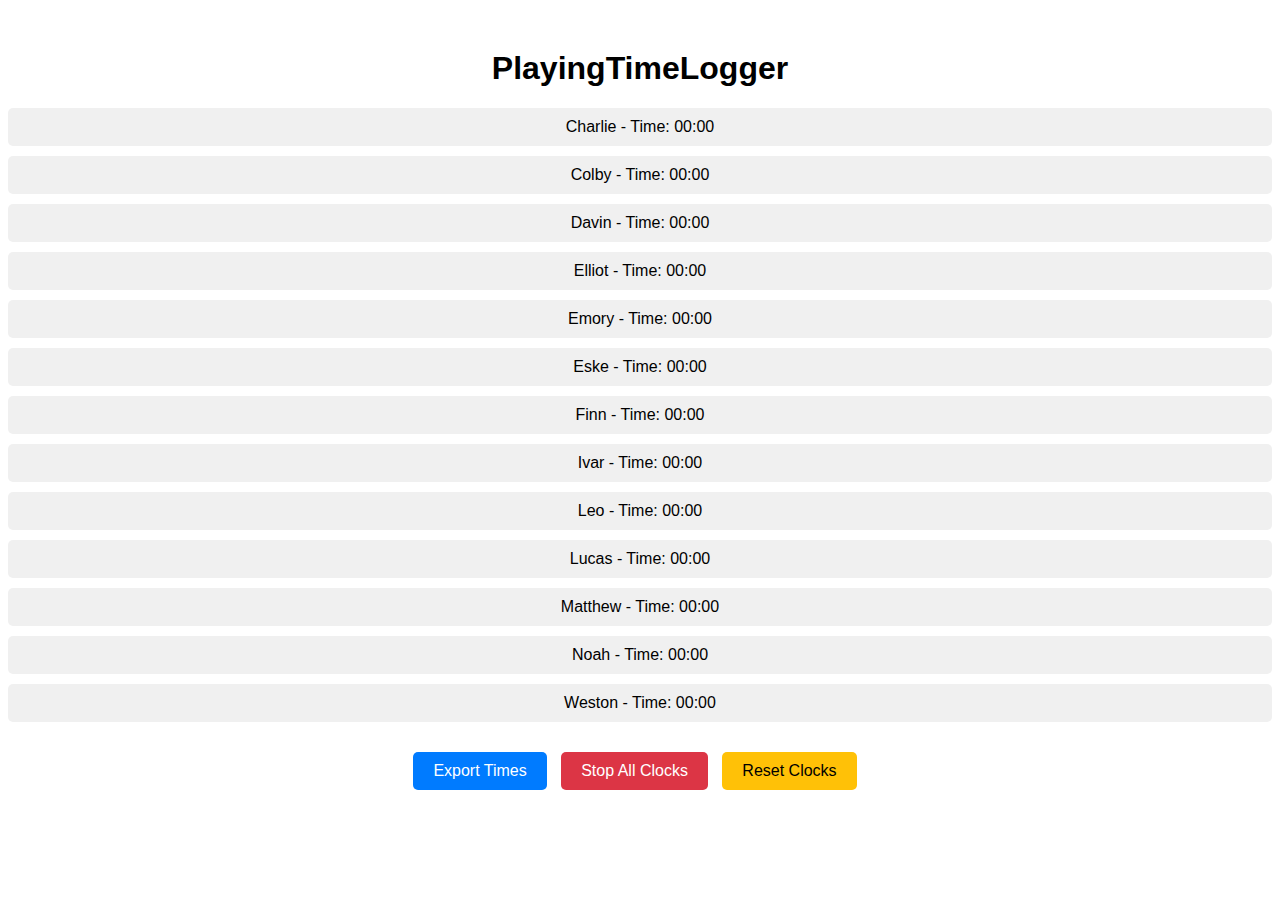
==== playingtimelogger/index.html @ e1882cc4 "Update playingtimelogger with better export" ====
<!DOCTYPE html>
<html lang="en">
<head>
    <meta charset="UTF-8">
    <meta name="viewport" content="width=device-width, initial-scale=1.0">
    <title>PlayingTimeLogger</title>
    <style>
        body {
            font-family: Arial, sans-serif;
            text-align: center;
            margin-top: 50px;
        }
        .player {
            margin: 10px 0;
            padding: 10px;
            background-color: #f0f0f0;
            border-radius: 5px;
            cursor: pointer;
        }
        .player.active {
            background-color: #a0d0a0;
        }
        #export-button, #stop-all-button, #reset-button {
            margin-top: 20px;
            padding: 10px 20px;
            color: white;
            border: none;
            border-radius: 5px;
            cursor: pointer;
            font-size: 16px;
            margin-right: 10px;
        }
        #export-button {
            background-color: #007BFF;
        }
        #stop-all-button {
            background-color: #DC3545;
        }
        #reset-button {
            background-color: #FFC107;
            color: black; /* Use black text color for better contrast on orange */
        }
    </style>
</head>
<body>

    <h1>PlayingTimeLogger</h1>

    <div id="players">
        <!-- Players will be added here dynamically -->
    </div>

    <button id="export-button" onclick="exportTimes()">Export Times</button>
    <button id="stop-all-button" onclick="stopAllClocks()">Stop All Clocks</button>
    <button id="reset-button" onclick="resetClocks()">Reset Clocks</button>

    <script>
        const players = [
            { name: 'Charlie', time: 0, start: null, interval: null },
            { name: 'Colby', time: 0, start: null, interval: null },
            { name: 'Davin', time: 0, start: null, interval: null },
            { name: 'Elliot', time: 0, start: null, interval: null },
            { name: 'Emory', time: 0, start: null, interval: null },
            { name: 'Eske', time: 0, start: null, interval: null },
            { name: 'Finn', time: 0, start: null, interval: null },
            { name: 'Ivar', time: 0, start: null, interval: null },
            { name: 'Leo', time: 0, start: null, interval: null },
            { name: 'Lucas', time: 0, start: null, interval: null },
            { name: 'Matthew', time: 0, start: null, interval: null },
            { name: 'Noah', time: 0, start: null, interval: null },
            { name: 'Weston', time: 0, start: null, interval: null }
        ];

        const container = document.getElementById('players');

        players.forEach((player, index) => {
            const playerDiv = document.createElement('div');
            playerDiv.className = 'player';
            playerDiv.id = `player-${index}`;
            playerDiv.innerText = `${player.name} - Time: 00:00`;
            playerDiv.addEventListener('click', () => toggleTimer(index));
            container.appendChild(playerDiv);
        });

        function toggleTimer(index) {
            const player = players[index];
            const playerDiv = document.getElementById(`player-${index}`);

            if (player.start === null) {
                // Start the timer
                player.start = Date.now();
                playerDiv.classList.add('active');
                player.interval = setInterval(() => updateDisplay(index), 100);
            } else {
                // Stop the timer
                clearInterval(player.interval);
                player.time += (Date.now() - player.start) / 1000;
                player.start = null;
                playerDiv.classList.remove('active');
                playerDiv.innerText = `${player.name} - Time: ${formatTime(player.time)}`;
            }
        }

        function updateDisplay(index) {
            const player = players[index];
            const playerDiv = document.getElementById(`player-${index}`);
            let elapsedTime = player.time;

            if (player.start !== null) {
                elapsedTime += (Date.now() - player.start) / 1000;
            }

            playerDiv.innerText = `${player.name} - Time: ${formatTime(elapsedTime)}`;
        }

        function formatTime(seconds) {
            const minutes = Math.floor(seconds / 60);
            const remainingSeconds = Math.floor(seconds % 60);
            return `${String(minutes).padStart(2, '0')}:${String(remainingSeconds).padStart(2, '0')}`;
        }

        function timeInDecimalMinutes(seconds) {
            return (seconds / 60).toFixed(2);
        }

        function exportTimes() {
            let csvContent = "data:text/csv;charset=utf-8,";
            csvContent += "Player,Time (MM:SS),Time (Minutes)\n";

            players.forEach(player => {
                const timeFormatted = formatTime(player.time);
                const timeDecimal = timeInDecimalMinutes(player.time);
                csvContent += `${player.name},${timeFormatted},${timeDecimal}\n`;
            });

            const now = new Date();
            const year = now.getFullYear();
            const month = String(now.getMonth() + 1).padStart(2, '0');
            const day = String(now.getDate()).padStart(2, '0');

            const filename = `player_times_${year}-${month}-${day}.csv`;

            const encodedUri = encodeURI(csvContent);
            const link = document.createElement("a");
            link.setAttribute("href", encodedUri);
            link.setAttribute("download", filename);
            document.body.appendChild(link); // Required for Firefox

            link.click();
            document.body.removeChild(link); // Clean up
        }

        function resetClocks() {
            players.forEach((player, index) => {
                clearInterval(player.interval);
                player.time = 0;
                player.start = null;
                const playerDiv = document.getElementById(`player-${index}`);
                playerDiv.innerText = `${player.name} - Time: 00:00`;
                playerDiv.classList.remove('active');
            });
        }

        function stopAllClocks() {
            players.forEach((player, index) => {
                if (player.start !== null) {
                    clearInterval(player.interval);
                    player.time += (Date.now() - player.start) / 1000;
                    player.start = null;
                    const playerDiv = document.getElementById(`player-${index}`);
                    playerDiv.classList.remove('active');
                    playerDiv.innerText = `${player.name} - Time: ${formatTime(player.time)}`;
                }
            });
        }
    </script>

</body>
</html>
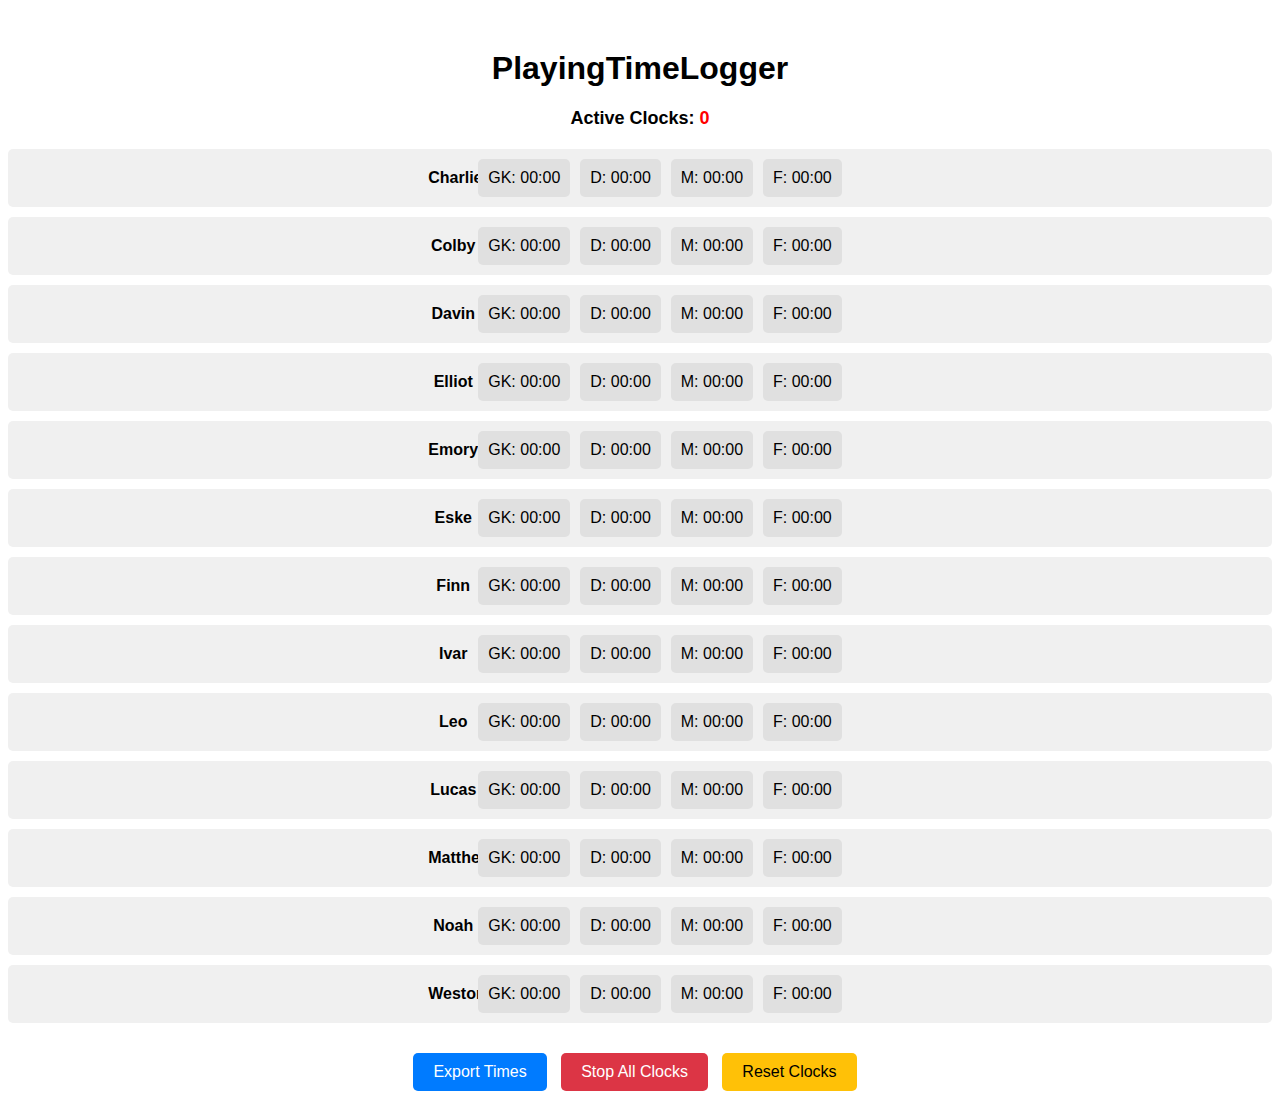
==== commit e6fff88f: "Added clocks for each position" ====
--- a/playingtimelogger/index.html
+++ b/playingtimelogger/index.html
@@ -15,9 +15,24 @@
             padding: 10px;
             background-color: #f0f0f0;
             border-radius: 5px;
+        }
+        .player.active {
+            background-color: #a0d0a0;
+        }
+        .player-label {
+            display: inline-block;
+            width: 50px;
+            font-weight: bold;
+        }
+        .clock {
+            display: inline-block;
+            padding: 10px;
+            background-color: #e0e0e0;
+            border-radius: 5px;
             cursor: pointer;
-        }
-        .player.active {
+            margin-right: 10px;
+        }
+        .clock.active {
             background-color: #a0d0a0;
         }
         #export-button, #stop-all-button, #reset-button {
@@ -38,7 +53,15 @@
         }
         #reset-button {
             background-color: #FFC107;
-            color: black; /* Use black text color for better contrast on orange */
+            color: black;
+        }
+        #active-clocks-counter {
+            margin-bottom: 20px;
+            font-size: 18px;
+            font-weight: bold;
+        }
+        #active-clocks-count {
+            color: red;
         }
     </style>
 </head>
@@ -46,6 +69,8 @@
 
     <h1>PlayingTimeLogger</h1>
 
+    <div id="active-clocks-counter">Active Clocks: <span id="active-clocks-count">0</span></div>
+
     <div id="players">
         <!-- Players will be added here dynamically -->
     </div>
@@ -55,62 +80,82 @@
     <button id="reset-button" onclick="resetClocks()">Reset Clocks</button>
 
     <script>
+        const positions = ['GK', 'D', 'M', 'F'];
         const players = [
-            { name: 'Charlie', time: 0, start: null, interval: null },
-            { name: 'Colby', time: 0, start: null, interval: null },
-            { name: 'Davin', time: 0, start: null, interval: null },
-            { name: 'Elliot', time: 0, start: null, interval: null },
-            { name: 'Emory', time: 0, start: null, interval: null },
-            { name: 'Eske', time: 0, start: null, interval: null },
-            { name: 'Finn', time: 0, start: null, interval: null },
-            { name: 'Ivar', time: 0, start: null, interval: null },
-            { name: 'Leo', time: 0, start: null, interval: null },
-            { name: 'Lucas', time: 0, start: null, interval: null },
-            { name: 'Matthew', time: 0, start: null, interval: null },
-            { name: 'Noah', time: 0, start: null, interval: null },
-            { name: 'Weston', time: 0, start: null, interval: null }
+            { name: 'Charlie', clocks: { GK: 0, D: 0, M: 0, F: 0 }, intervals: {} },
+            { name: 'Colby', clocks: { GK: 0, D: 0, M: 0, F: 0 }, intervals: {} },
+            { name: 'Davin', clocks: { GK: 0, D: 0, M: 0, F: 0 }, intervals: {} },
+            { name: 'Elliot', clocks: { GK: 0, D: 0, M: 0, F: 0 }, intervals: {} },
+            { name: 'Emory', clocks: { GK: 0, D: 0, M: 0, F: 0 }, intervals: {} },
+            { name: 'Eske', clocks: { GK: 0, D: 0, M: 0, F: 0 }, intervals: {} },
+            { name: 'Finn', clocks: { GK: 0, D: 0, M: 0, F: 0 }, intervals: {} },
+            { name: 'Ivar', clocks: { GK: 0, D: 0, M: 0, F: 0 }, intervals: {} },
+            { name: 'Leo', clocks: { GK: 0, D: 0, M: 0, F: 0 }, intervals: {} },
+            { name: 'Lucas', clocks: { GK: 0, D: 0, M: 0, F: 0 }, intervals: {} },
+            { name: 'Matthew', clocks: { GK: 0, D: 0, M: 0, F: 0 }, intervals: {} },
+            { name: 'Noah', clocks: { GK: 0, D: 0, M: 0, F: 0 }, intervals: {} },
+            { name: 'Weston', clocks: { GK: 0, D: 0, M: 0, F: 0 }, intervals: {} }
         ];
 
+        let activeClocks = 0;
+        const activeClocksCounter = document.getElementById('active-clocks-counter');
+        const activeClocksCount = document.getElementById('active-clocks-count');
         const container = document.getElementById('players');
 
         players.forEach((player, index) => {
-            const playerDiv = document.createElement('div');
-            playerDiv.className = 'player';
-            playerDiv.id = `player-${index}`;
-            playerDiv.innerText = `${player.name} - Time: 00:00`;
-            playerDiv.addEventListener('click', () => toggleTimer(index));
-            container.appendChild(playerDiv);
+            const playerRow = document.createElement('div');
+            playerRow.className = 'player';
+            playerRow.id = `player-${index}`;
+
+            const playerLabel = document.createElement('span');
+            playerLabel.className = 'player-label';
+            playerLabel.innerText = player.name;
+            playerRow.appendChild(playerLabel);
+
+            positions.forEach(position => {
+                const clockDiv = document.createElement('div');
+                clockDiv.className = 'clock';
+                clockDiv.id = `clock-${index}-${position}`;
+                clockDiv.innerText = `${position}: 00:00`;
+                clockDiv.addEventListener('click', () => toggleTimer(index, position));
+                playerRow.appendChild(clockDiv);
+            });
+
+            container.appendChild(playerRow);
         });
 
-        function toggleTimer(index) {
-            const player = players[index];
-            const playerDiv = document.getElementById(`player-${index}`);
-
-            if (player.start === null) {
+        function toggleTimer(playerIndex, position) {
+            const player = players[playerIndex];
+            const clockDiv = document.getElementById(`clock-${playerIndex}-${position}`);
+
+            if (!player.intervals[position]) {
                 // Start the timer
-                player.start = Date.now();
-                playerDiv.classList.add('active');
-                player.interval = setInterval(() => updateDisplay(index), 100);
+                player.intervals[position] = setInterval(() => updateDisplay(playerIndex, position), 100);
+                player.clocks[position] = Date.now();
+                clockDiv.classList.add('active');
+                activeClocks++;
             } else {
                 // Stop the timer
-                clearInterval(player.interval);
-                player.time += (Date.now() - player.start) / 1000;
-                player.start = null;
-                playerDiv.classList.remove('active');
-                playerDiv.innerText = `${player.name} - Time: ${formatTime(player.time)}`;
+                clearInterval(player.intervals[position]);
+                player.intervals[position] = null;
+                player.clocks[position] = (Date.now() - player.clocks[position]) / 1000;
+                clockDiv.classList.remove('active');
+                clockDiv.innerText = `${position}: ${formatTime(player.clocks[position])}`;
+                activeClocks--;
             }
-        }
-
-        function updateDisplay(index) {
-            const player = players[index];
-            const playerDiv = document.getElementById(`player-${index}`);
-            let elapsedTime = player.time;
-
-            if (player.start !== null) {
-                elapsedTime += (Date.now() - player.start) / 1000;
+            updateActiveClocksCounter();
+        }
+
+        function updateDisplay(playerIndex, position) {
+            const player = players[playerIndex];
+            const clockDiv = document.getElementById(`clock-${playerIndex}-${position}`);
+            let elapsedTime = player.clocks[position];
+
+            if (player.intervals[position]) {
+                elapsedTime = (Date.now() - elapsedTime) / 1000;
             }
 
-            playerDiv.innerText = `${player.name} - Time: ${formatTime(elapsedTime)}`;
+            clockDiv.innerText = `${position}: ${formatTime(elapsedTime)}`;
         }
 
         function formatTime(seconds) {
@@ -125,12 +170,14 @@
 
         function exportTimes() {
             let csvContent = "data:text/csv;charset=utf-8,";
-            csvContent += "Player,Time (MM:SS),Time (Minutes)\n";
+            csvContent += "Player,Position,Time (MM:SS),Time (Minutes)\n";
 
             players.forEach(player => {
-                const timeFormatted = formatTime(player.time);
-                const timeDecimal = timeInDecimalMinutes(player.time);
-                csvContent += `${player.name},${timeFormatted},${timeDecimal}\n`;
+                positions.forEach(position => {
+                    const timeFormatted = formatTime(player.clocks[position]);
+                    const timeDecimal = timeInDecimalMinutes(player.clocks[position]);
+                    csvContent += `${player.name},${position},${timeFormatted},${timeDecimal}\n`;
+                });
             });
 
             const now = new Date();
@@ -152,26 +199,43 @@
 
         function resetClocks() {
             players.forEach((player, index) => {
-                clearInterval(player.interval);
-                player.time = 0;
-                player.start = null;
-                const playerDiv = document.getElementById(`player-${index}`);
-                playerDiv.innerText = `${player.name} - Time: 00:00`;
-                playerDiv.classList.remove('active');
-            });
+                positions.forEach(position => {
+                    clearInterval(player.intervals[position]);
+                    player.clocks[position] = 0;
+                    player.intervals[position] = null;
+                    const clockDiv = document.getElementById(`clock-${index}-${position}`);
+                    clockDiv.innerText = `${position}: 00:00`;
+                    clockDiv.classList.remove('active');
+                });
+            });
+            activeClocks = 0;
+            updateActiveClocksCounter();
         }
 
         function stopAllClocks() {
             players.forEach((player, index) => {
-                if (player.start !== null) {
-                    clearInterval(player.interval);
-                    player.time += (Date.now() - player.start) / 1000;
-                    player.start = null;
-                    const playerDiv = document.getElementById(`player-${index}`);
-                    playerDiv.classList.remove('active');
-                    playerDiv.innerText = `${player.name} - Time: ${formatTime(player.time)}`;
-                }
-            });
+                positions.forEach(position => {
+                    if (player.intervals[position]) {
+                        clearInterval(player.intervals[position]);
+                        player.clocks[position] = (Date.now() - player.clocks[position]) / 1000;
+                        player.intervals[position] = null;
+                        const clockDiv = document.getElementById(`clock-${index}-${position}`);
+                        clockDiv.classList.remove('active');
+                        clockDiv.innerText = `${position}: ${formatTime(player.clocks[position])}`;
+                        activeClocks--;
+                    }
+                });
+            });
+            updateActiveClocksCounter();
+        }
+
+        function updateActiveClocksCounter() {
+            activeClocksCount.innerText = activeClocks;
+            if (activeClocks === 9) {
+                activeClocksCount.style.color = 'green';
+            } else {
+                activeClocksCount.style.color = 'red';
+            }
         }
     </script>
 
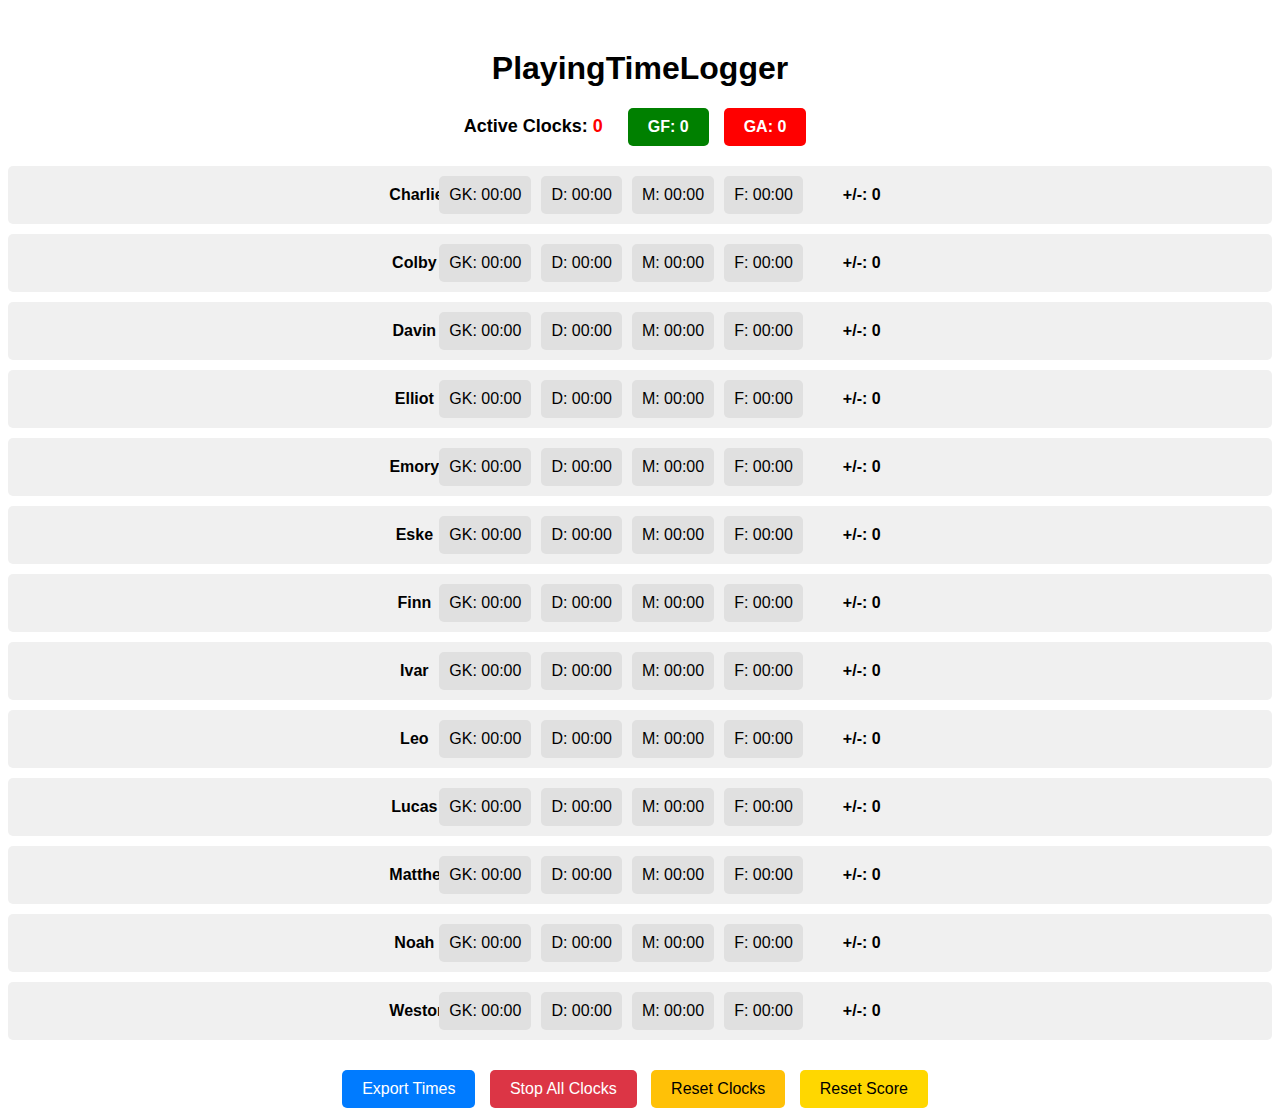
==== commit 0aee228e: "Added more clock functions" ====
--- a/playingtimelogger/index.html
+++ b/playingtimelogger/index.html
@@ -35,7 +35,15 @@
         .clock.active {
             background-color: #a0d0a0;
         }
-        #export-button, #stop-all-button, #reset-button {
+        .plus-minus {
+            display: inline-block;
+            padding: 10px;
+            font-size: 16px;
+            font-weight: bold;
+            color: black;
+            margin-left: 20px;
+        }
+        #export-button, #stop-all-button, #reset-button, #reset-score-button {
             margin-top: 20px;
             padding: 10px 20px;
             color: white;
@@ -55,6 +63,10 @@
             background-color: #FFC107;
             color: black;
         }
+        #reset-score-button {
+            background-color: #FFD700;
+            color: black;
+        }
         #active-clocks-counter {
             margin-bottom: 20px;
             font-size: 18px;
@@ -63,13 +75,39 @@
         #active-clocks-count {
             color: red;
         }
+        .scoreboard {
+            display: inline-block;
+            margin-left: 20px;
+        }
+        .score-button {
+            padding: 10px 20px;
+            font-size: 16px;
+            font-weight: bold;
+            color: white;
+            border: none;
+            border-radius: 5px;
+            cursor: pointer;
+            margin-right: 10px;
+        }
+        #gf-button {
+            background-color: green;
+        }
+        #ga-button {
+            background-color: red;
+        }
     </style>
 </head>
 <body>
 
     <h1>PlayingTimeLogger</h1>
 
-    <div id="active-clocks-counter">Active Clocks: <span id="active-clocks-count">0</span></div>
+    <div id="active-clocks-counter">
+        Active Clocks: <span id="active-clocks-count">0</span>
+        <div class="scoreboard">
+            <button id="gf-button" class="score-button" onclick="incrementGF()">GF: <span id="gf-count">0</span></button>
+            <button id="ga-button" class="score-button" onclick="incrementGA()">GA: <span id="ga-count">0</span></button>
+        </div>
+    </div>
 
     <div id="players">
         <!-- Players will be added here dynamically -->
@@ -79,27 +117,37 @@
     <button id="stop-all-button" onclick="stopAllClocks()">Stop All Clocks</button>
     <button id="reset-button" onclick="resetClocks()">Reset Clocks</button>
 
+    <!-- Reset Score Button -->
+    <button id="reset-score-button" onclick="resetScore()">Reset Score</button>
+
     <script>
         const positions = ['GK', 'D', 'M', 'F'];
         const players = [
-            { name: 'Charlie', clocks: { GK: 0, D: 0, M: 0, F: 0 }, intervals: {} },
-            { name: 'Colby', clocks: { GK: 0, D: 0, M: 0, F: 0 }, intervals: {} },
-            { name: 'Davin', clocks: { GK: 0, D: 0, M: 0, F: 0 }, intervals: {} },
-            { name: 'Elliot', clocks: { GK: 0, D: 0, M: 0, F: 0 }, intervals: {} },
-            { name: 'Emory', clocks: { GK: 0, D: 0, M: 0, F: 0 }, intervals: {} },
-            { name: 'Eske', clocks: { GK: 0, D: 0, M: 0, F: 0 }, intervals: {} },
-            { name: 'Finn', clocks: { GK: 0, D: 0, M: 0, F: 0 }, intervals: {} },
-            { name: 'Ivar', clocks: { GK: 0, D: 0, M: 0, F: 0 }, intervals: {} },
-            { name: 'Leo', clocks: { GK: 0, D: 0, M: 0, F: 0 }, intervals: {} },
-            { name: 'Lucas', clocks: { GK: 0, D: 0, M: 0, F: 0 }, intervals: {} },
-            { name: 'Matthew', clocks: { GK: 0, D: 0, M: 0, F: 0 }, intervals: {} },
-            { name: 'Noah', clocks: { GK: 0, D: 0, M: 0, F: 0 }, intervals: {} },
-            { name: 'Weston', clocks: { GK: 0, D: 0, M: 0, F: 0 }, intervals: {} }
+            { name: 'Charlie', clocks: { GK: 0, D: 0, M: 0, F: 0 }, intervals: {}, plusMinus: 0 },
+            { name: 'Colby', clocks: { GK: 0, D: 0, M: 0, F: 0 }, intervals: {}, plusMinus: 0 },
+            { name: 'Davin', clocks: { GK: 0, D: 0, M: 0, F: 0 }, intervals: {}, plusMinus: 0 },
+            { name: 'Elliot', clocks: { GK: 0, D: 0, M: 0, F: 0 }, intervals: {}, plusMinus: 0 },
+            { name: 'Emory', clocks: { GK: 0, D: 0, M: 0, F: 0 }, intervals: {}, plusMinus: 0 },
+            { name: 'Eske', clocks: { GK: 0, D: 0, M: 0, F: 0 }, intervals: {}, plusMinus: 0 },
+            { name: 'Finn', clocks: { GK: 0, D: 0, M: 0, F: 0 }, intervals: {}, plusMinus: 0 },
+            { name: 'Ivar', clocks: { GK: 0, D: 0, M: 0, F: 0 }, intervals: {}, plusMinus: 0 },
+            { name: 'Leo', clocks: { GK: 0, D: 0, M: 0, F: 0 }, intervals: {}, plusMinus: 0 },
+            { name: 'Lucas', clocks: { GK: 0, D: 0, M: 0, F: 0 }, intervals: {}, plusMinus: 0 },
+            { name: 'Matthew', clocks: { GK: 0, D: 0, M: 0, F: 0 }, intervals: {}, plusMinus: 0 },
+            { name: 'Noah', clocks: { GK: 0, D: 0, M: 0, F: 0 }, intervals: {}, plusMinus: 0 },
+            { name: 'Weston', clocks: { GK: 0, D: 0, M: 0, F: 0 }, intervals: {}, plusMinus: 0 }
         ];
 
         let activeClocks = 0;
+        let gfCount = 0;
+        let gaCount = 0;
+
         const activeClocksCounter = document.getElementById('active-clocks-counter');
         const activeClocksCount = document.getElementById('active-clocks-count');
+        const gfButton = document.getElementById('gf-button');
+        const gaButton = document.getElementById('ga-button');
+        const gfDisplay = document.getElementById('gf-count');
+        const gaDisplay = document.getElementById('ga-count');
         const container = document.getElementById('players');
 
         players.forEach((player, index) => {
@@ -120,6 +168,12 @@
                 clockDiv.addEventListener('click', () => toggleTimer(index, position));
                 playerRow.appendChild(clockDiv);
             });
+
+            const plusMinusDiv = document.createElement('div');
+            plusMinusDiv.className = 'plus-minus';
+            plusMinusDiv.id = `plus-minus-${index}`;
+            plusMinusDiv.innerText = `+/-: 0`;
+            playerRow.appendChild(plusMinusDiv);
 
             container.appendChild(playerRow);
         });
@@ -170,14 +224,15 @@
 
         function exportTimes() {
             let csvContent = "data:text/csv;charset=utf-8,";
-            csvContent += "Player,Position,Time (MM:SS),Time (Minutes)\n";
+            csvContent += "Player,GK Time,D Time,M Time,F Time,Plus-Minus\n";
 
             players.forEach(player => {
-                positions.forEach(position => {
-                    const timeFormatted = formatTime(player.clocks[position]);
-                    const timeDecimal = timeInDecimalMinutes(player.clocks[position]);
-                    csvContent += `${player.name},${position},${timeFormatted},${timeDecimal}\n`;
-                });
+                const gkTime = timeInDecimalMinutes(player.clocks.GK);
+                const dTime = timeInDecimalMinutes(player.clocks.D);
+                const mTime = timeInDecimalMinutes(player.clocks.M);
+                const fTime = timeInDecimalMinutes(player.clocks.F);
+                const plusMinus = player.plusMinus;
+                csvContent += `${player.name},${gkTime},${dTime},${mTime},${fTime},${plusMinus}\n`;
             });
 
             const now = new Date();
@@ -237,6 +292,42 @@
                 activeClocksCount.style.color = 'red';
             }
         }
+
+        function incrementGF() {
+            gfCount++;
+            gfDisplay.innerText = gfCount;
+            updatePlusMinusCounters(1);
+        }
+
+        function incrementGA() {
+            gaCount++;
+            gaDisplay.innerText = gaCount;
+            updatePlusMinusCounters(-1);
+        }
+
+        function updatePlusMinusCounters(value) {
+            players.forEach((player, index) => {
+                const hasActiveClock = ['D', 'M', 'F'].some(pos => player.intervals[pos]);
+                if (hasActiveClock) {
+                    player.plusMinus += value;
+                    const plusMinusDiv = document.getElementById(`plus-minus-${index}`);
+                    plusMinusDiv.innerText = `+/-: ${player.plusMinus}`;
+                }
+            });
+        }
+
+        function resetScore() {
+            gfCount = 0;
+            gaCount = 0;
+            gfDisplay.innerText = gfCount;
+            gaDisplay.innerText = gaCount;
+
+            players.forEach((player, index) => {
+                player.plusMinus = 0;
+                const plusMinusDiv = document.getElementById(`plus-minus-${index}`);
+                plusMinusDiv.innerText = `+/-: 0`;
+            });
+        }
     </script>
 
 </body>
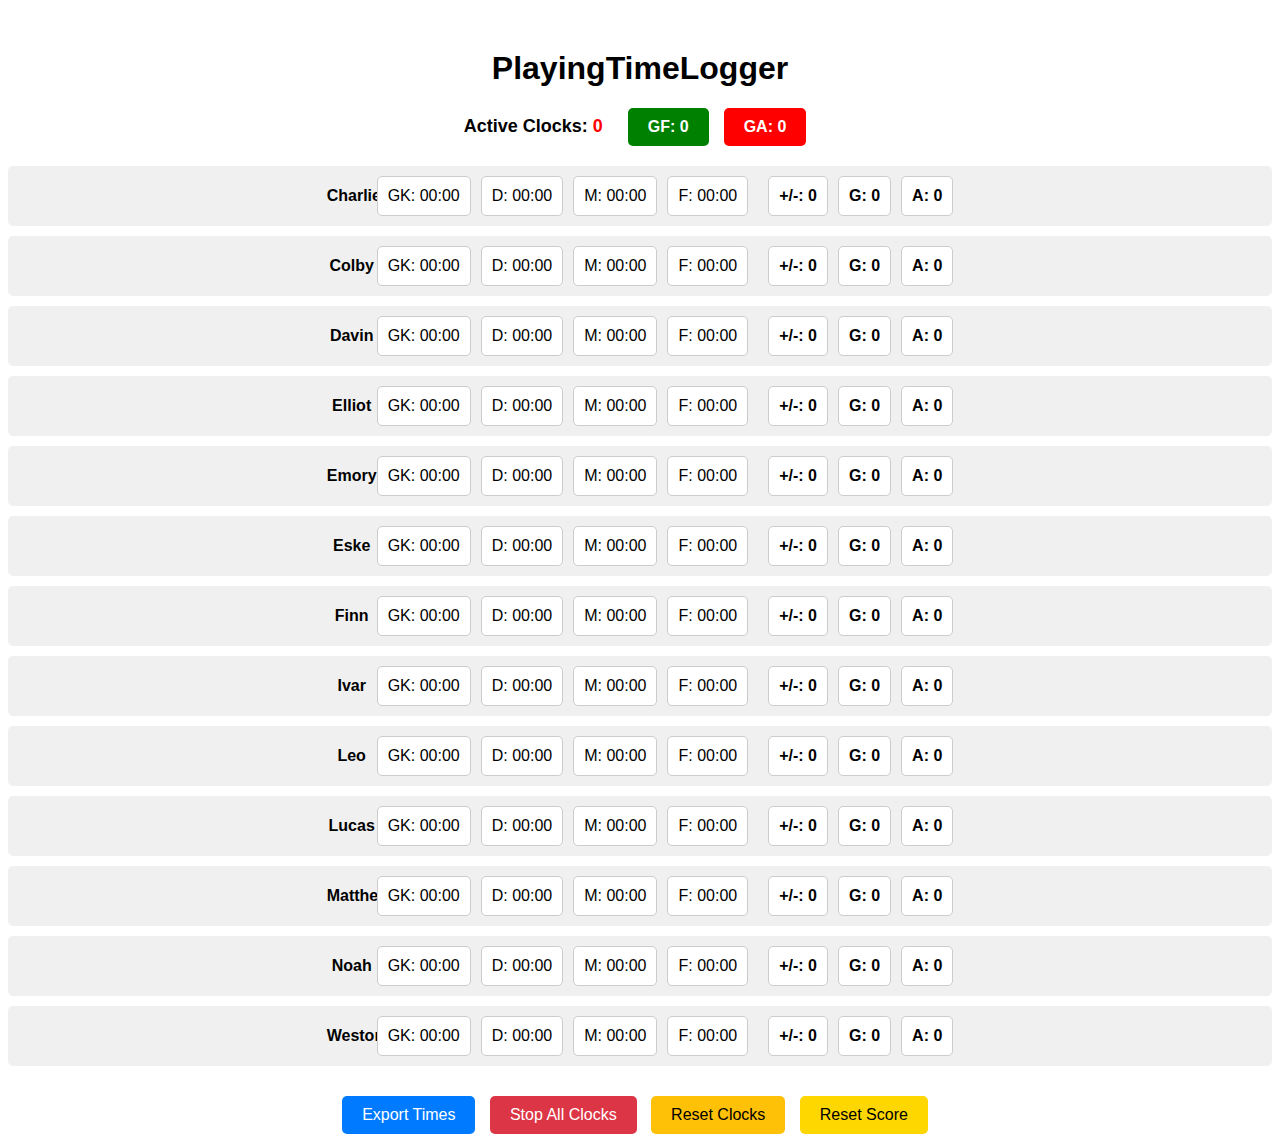
==== commit 1ba6be15: "More clock and plus-minus tweaks" ====
--- a/playingtimelogger/index.html
+++ b/playingtimelogger/index.html
@@ -27,21 +27,26 @@
         .clock {
             display: inline-block;
             padding: 10px;
-            background-color: #e0e0e0;
+            background-color: white;
             border-radius: 5px;
             cursor: pointer;
             margin-right: 10px;
+            border: 1px solid #ccc;
         }
         .clock.active {
             background-color: #a0d0a0;
         }
-        .plus-minus {
+        .goal-assist, .plus-minus {
             display: inline-block;
             padding: 10px;
             font-size: 16px;
             font-weight: bold;
             color: black;
-            margin-left: 20px;
+            margin-left: 10px;
+            background-color: white;
+            border-radius: 5px;
+            cursor: pointer;
+            border: 1px solid #ccc;
         }
         #export-button, #stop-all-button, #reset-button, #reset-score-button {
             margin-top: 20px;
@@ -123,19 +128,19 @@
     <script>
         const positions = ['GK', 'D', 'M', 'F'];
         const players = [
-            { name: 'Charlie', clocks: { GK: 0, D: 0, M: 0, F: 0 }, intervals: {}, plusMinus: 0 },
-            { name: 'Colby', clocks: { GK: 0, D: 0, M: 0, F: 0 }, intervals: {}, plusMinus: 0 },
-            { name: 'Davin', clocks: { GK: 0, D: 0, M: 0, F: 0 }, intervals: {}, plusMinus: 0 },
-            { name: 'Elliot', clocks: { GK: 0, D: 0, M: 0, F: 0 }, intervals: {}, plusMinus: 0 },
-            { name: 'Emory', clocks: { GK: 0, D: 0, M: 0, F: 0 }, intervals: {}, plusMinus: 0 },
-            { name: 'Eske', clocks: { GK: 0, D: 0, M: 0, F: 0 }, intervals: {}, plusMinus: 0 },
-            { name: 'Finn', clocks: { GK: 0, D: 0, M: 0, F: 0 }, intervals: {}, plusMinus: 0 },
-            { name: 'Ivar', clocks: { GK: 0, D: 0, M: 0, F: 0 }, intervals: {}, plusMinus: 0 },
-            { name: 'Leo', clocks: { GK: 0, D: 0, M: 0, F: 0 }, intervals: {}, plusMinus: 0 },
-            { name: 'Lucas', clocks: { GK: 0, D: 0, M: 0, F: 0 }, intervals: {}, plusMinus: 0 },
-            { name: 'Matthew', clocks: { GK: 0, D: 0, M: 0, F: 0 }, intervals: {}, plusMinus: 0 },
-            { name: 'Noah', clocks: { GK: 0, D: 0, M: 0, F: 0 }, intervals: {}, plusMinus: 0 },
-            { name: 'Weston', clocks: { GK: 0, D: 0, M: 0, F: 0 }, intervals: {}, plusMinus: 0 }
+            { name: 'Charlie', clocks: { GK: 0, D: 0, M: 0, F: 0 }, intervals: {}, plusMinus: 0, goals: 0, assists: 0 },
+            { name: 'Colby', clocks: { GK: 0, D: 0, M: 0, F: 0 }, intervals: {}, plusMinus: 0, goals: 0, assists: 0 },
+            { name: 'Davin', clocks: { GK: 0, D: 0, M: 0, F: 0 }, intervals: {}, plusMinus: 0, goals: 0, assists: 0 },
+            { name: 'Elliot', clocks: { GK: 0, D: 0, M: 0, F: 0 }, intervals: {}, plusMinus: 0, goals: 0, assists: 0 },
+            { name: 'Emory', clocks: { GK: 0, D: 0, M: 0, F: 0 }, intervals: {}, plusMinus: 0, goals: 0, assists: 0 },
+            { name: 'Eske', clocks: { GK: 0, D: 0, M: 0, F: 0 }, intervals: {}, plusMinus: 0, goals: 0, assists: 0 },
+            { name: 'Finn', clocks: { GK: 0, D: 0, M: 0, F: 0 }, intervals: {}, plusMinus: 0, goals: 0, assists: 0 },
+            { name: 'Ivar', clocks: { GK: 0, D: 0, M: 0, F: 0 }, intervals: {}, plusMinus: 0, goals: 0, assists: 0 },
+            { name: 'Leo', clocks: { GK: 0, D: 0, M: 0, F: 0 }, intervals: {}, plusMinus: 0, goals: 0, assists: 0 },
+            { name: 'Lucas', clocks: { GK: 0, D: 0, M: 0, F: 0 }, intervals: {}, plusMinus: 0, goals: 0, assists: 0 },
+            { name: 'Matthew', clocks: { GK: 0, D: 0, M: 0, F: 0 }, intervals: {}, plusMinus: 0, goals: 0, assists: 0 },
+            { name: 'Noah', clocks: { GK: 0, D: 0, M: 0, F: 0 }, intervals: {}, plusMinus: 0, goals: 0, assists: 0 },
+            { name: 'Weston', clocks: { GK: 0, D: 0, M: 0, F: 0 }, intervals: {}, plusMinus: 0, goals: 0, assists: 0 }
         ];
 
         let activeClocks = 0;
@@ -174,6 +179,20 @@
             plusMinusDiv.id = `plus-minus-${index}`;
             plusMinusDiv.innerText = `+/-: 0`;
             playerRow.appendChild(plusMinusDiv);
+
+            const goalDiv = document.createElement('div');
+            goalDiv.className = 'goal-assist';
+            goalDiv.id = `goal-${index}`;
+            goalDiv.innerText = `G: 0`;
+            goalDiv.addEventListener('click', () => incrementGoal(index));
+            playerRow.appendChild(goalDiv);
+
+            const assistDiv = document.createElement('div');
+            assistDiv.className = 'goal-assist';
+            assistDiv.id = `assist-${index}`;
+            assistDiv.innerText = `A: 0`;
+            assistDiv.addEventListener('click', () => incrementAssist(index));
+            playerRow.appendChild(assistDiv);
 
             container.appendChild(playerRow);
         });
@@ -224,7 +243,7 @@
 
         function exportTimes() {
             let csvContent = "data:text/csv;charset=utf-8,";
-            csvContent += "Player,GK Time,D Time,M Time,F Time,Plus-Minus\n";
+            csvContent += "Player,GK Time,D Time,M Time,F Time,Plus-Minus,Goals,Assists\n";
 
             players.forEach(player => {
                 const gkTime = timeInDecimalMinutes(player.clocks.GK);
@@ -232,7 +251,9 @@
                 const mTime = timeInDecimalMinutes(player.clocks.M);
                 const fTime = timeInDecimalMinutes(player.clocks.F);
                 const plusMinus = player.plusMinus;
-                csvContent += `${player.name},${gkTime},${dTime},${mTime},${fTime},${plusMinus}\n`;
+                const goals = player.goals;
+                const assists = player.assists;
+                csvContent += `${player.name},${gkTime},${dTime},${mTime},${fTime},${plusMinus},${goals},${assists}\n`;
             });
 
             const now = new Date();
@@ -316,6 +337,18 @@
             });
         }
 
+        function incrementGoal(index) {
+            players[index].goals++;
+            const goalDiv = document.getElementById(`goal-${index}`);
+            goalDiv.innerText = `G: ${players[index].goals}`;
+        }
+
+        function incrementAssist(index) {
+            players[index].assists++;
+            const assistDiv = document.getElementById(`assist-${index}`);
+            assistDiv.innerText = `A: ${players[index].assists}`;
+        }
+
         function resetScore() {
             gfCount = 0;
             gaCount = 0;
@@ -324,8 +357,14 @@
 
             players.forEach((player, index) => {
                 player.plusMinus = 0;
+                player.goals = 0;
+                player.assists = 0;
                 const plusMinusDiv = document.getElementById(`plus-minus-${index}`);
                 plusMinusDiv.innerText = `+/-: 0`;
+                const goalDiv = document.getElementById(`goal-${index}`);
+                goalDiv.innerText = `G: 0`;
+                const assistDiv = document.getElementById(`assist-${index}`);
+                assistDiv.innerText = `A: 0`;
             });
         }
     </script>
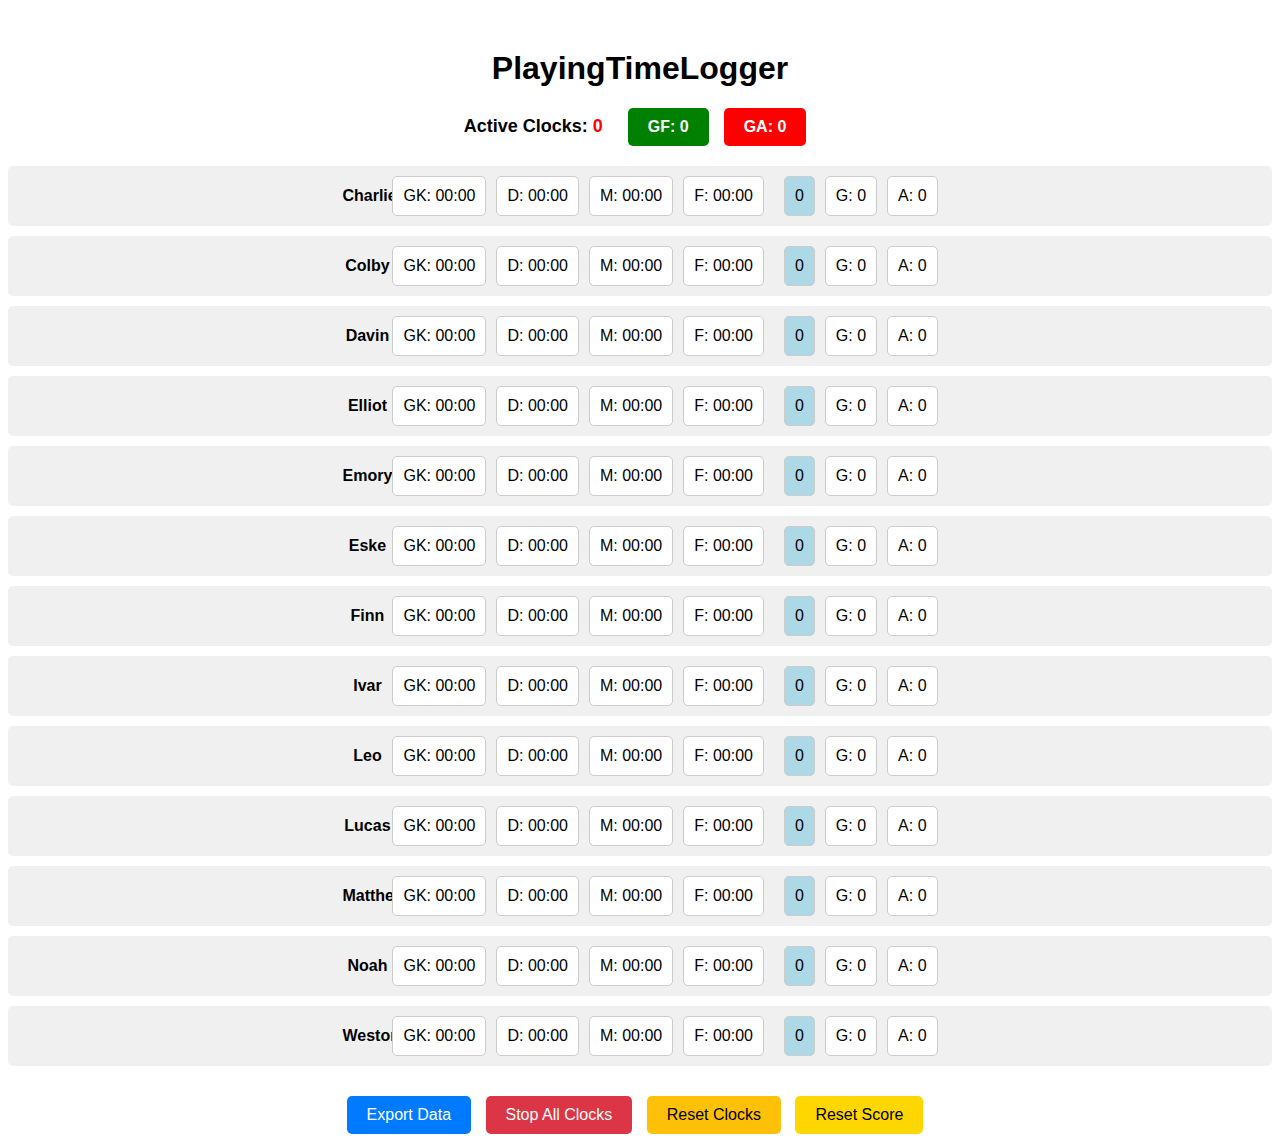
==== commit 1ef91868: "UI adjustments" ====
--- a/playingtimelogger/index.html
+++ b/playingtimelogger/index.html
@@ -32,6 +32,7 @@
             cursor: pointer;
             margin-right: 10px;
             border: 1px solid #ccc;
+            font-weight: normal; /* Set regular font weight */
         }
         .clock.active {
             background-color: #a0d0a0;
@@ -40,13 +41,15 @@
             display: inline-block;
             padding: 10px;
             font-size: 16px;
-            font-weight: bold;
-            color: black;
             margin-left: 10px;
             background-color: white;
             border-radius: 5px;
             cursor: pointer;
             border: 1px solid #ccc;
+            font-weight: normal; /* Set regular font weight */
+        }
+        .plus-minus {
+            background-color: #add8e6; /* Light blue background for plus-minus */
         }
         #export-button, #stop-all-button, #reset-button, #reset-score-button {
             margin-top: 20px;
@@ -118,7 +121,7 @@
         <!-- Players will be added here dynamically -->
     </div>
 
-    <button id="export-button" onclick="exportTimes()">Export Times</button>
+    <button id="export-button" onclick="exportTimes()">Export Data</button>
     <button id="stop-all-button" onclick="stopAllClocks()">Stop All Clocks</button>
     <button id="reset-button" onclick="resetClocks()">Reset Clocks</button>
 
@@ -177,7 +180,7 @@
             const plusMinusDiv = document.createElement('div');
             plusMinusDiv.className = 'plus-minus';
             plusMinusDiv.id = `plus-minus-${index}`;
-            plusMinusDiv.innerText = `+/-: 0`;
+            plusMinusDiv.innerText = `${player.plusMinus}`;
             playerRow.appendChild(plusMinusDiv);
 
             const goalDiv = document.createElement('div');
@@ -332,7 +335,7 @@
                 if (hasActiveClock) {
                     player.plusMinus += value;
                     const plusMinusDiv = document.getElementById(`plus-minus-${index}`);
-                    plusMinusDiv.innerText = `+/-: ${player.plusMinus}`;
+                    plusMinusDiv.innerText = `${player.plusMinus}`;
                 }
             });
         }
@@ -360,7 +363,7 @@
                 player.goals = 0;
                 player.assists = 0;
                 const plusMinusDiv = document.getElementById(`plus-minus-${index}`);
-                plusMinusDiv.innerText = `+/-: 0`;
+                plusMinusDiv.innerText = `0`;
                 const goalDiv = document.getElementById(`goal-${index}`);
                 goalDiv.innerText = `G: 0`;
                 const assistDiv = document.getElementById(`assist-${index}`);
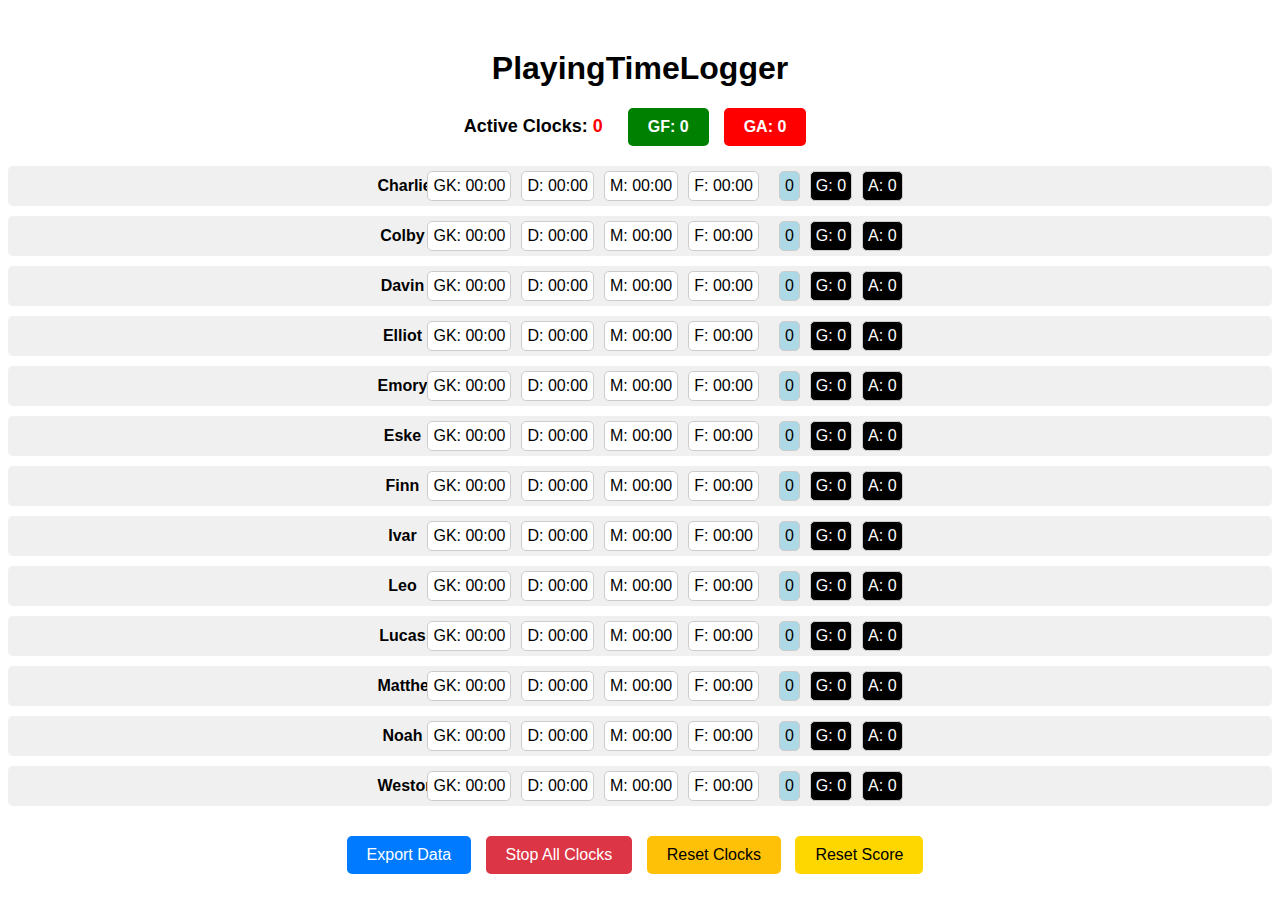
==== commit ca498fcd: "More UI" ====
--- a/playingtimelogger/index.html
+++ b/playingtimelogger/index.html
@@ -12,7 +12,7 @@
         }
         .player {
             margin: 10px 0;
-            padding: 10px;
+            padding: 5px; /* Reduced padding */
             background-color: #f0f0f0;
             border-radius: 5px;
         }
@@ -26,30 +26,39 @@
         }
         .clock {
             display: inline-block;
-            padding: 10px;
+            padding: 5px; /* Reduced padding */
             background-color: white;
             border-radius: 5px;
             cursor: pointer;
             margin-right: 10px;
             border: 1px solid #ccc;
-            font-weight: normal; /* Set regular font weight */
+            font-weight: normal;
         }
         .clock.active {
             background-color: #a0d0a0;
         }
-        .goal-assist, .plus-minus {
-            display: inline-block;
-            padding: 10px;
+        .goal-assist {
+            display: inline-block;
+            padding: 5px; /* Reduced padding */
             font-size: 16px;
             margin-left: 10px;
-            background-color: white;
+            background-color: black; /* Changed to black */
+            color: white; /* Changed to white font */
             border-radius: 5px;
             cursor: pointer;
             border: 1px solid #ccc;
-            font-weight: normal; /* Set regular font weight */
+            font-weight: normal;
         }
         .plus-minus {
+            display: inline-block;
+            padding: 5px; /* Reduced padding */
+            font-size: 16px;
+            margin-left: 10px;
             background-color: #add8e6; /* Light blue background for plus-minus */
+            border-radius: 5px;
+            cursor: pointer;
+            border: 1px solid #ccc;
+            font-weight: normal;
         }
         #export-button, #stop-all-button, #reset-button, #reset-score-button {
             margin-top: 20px;
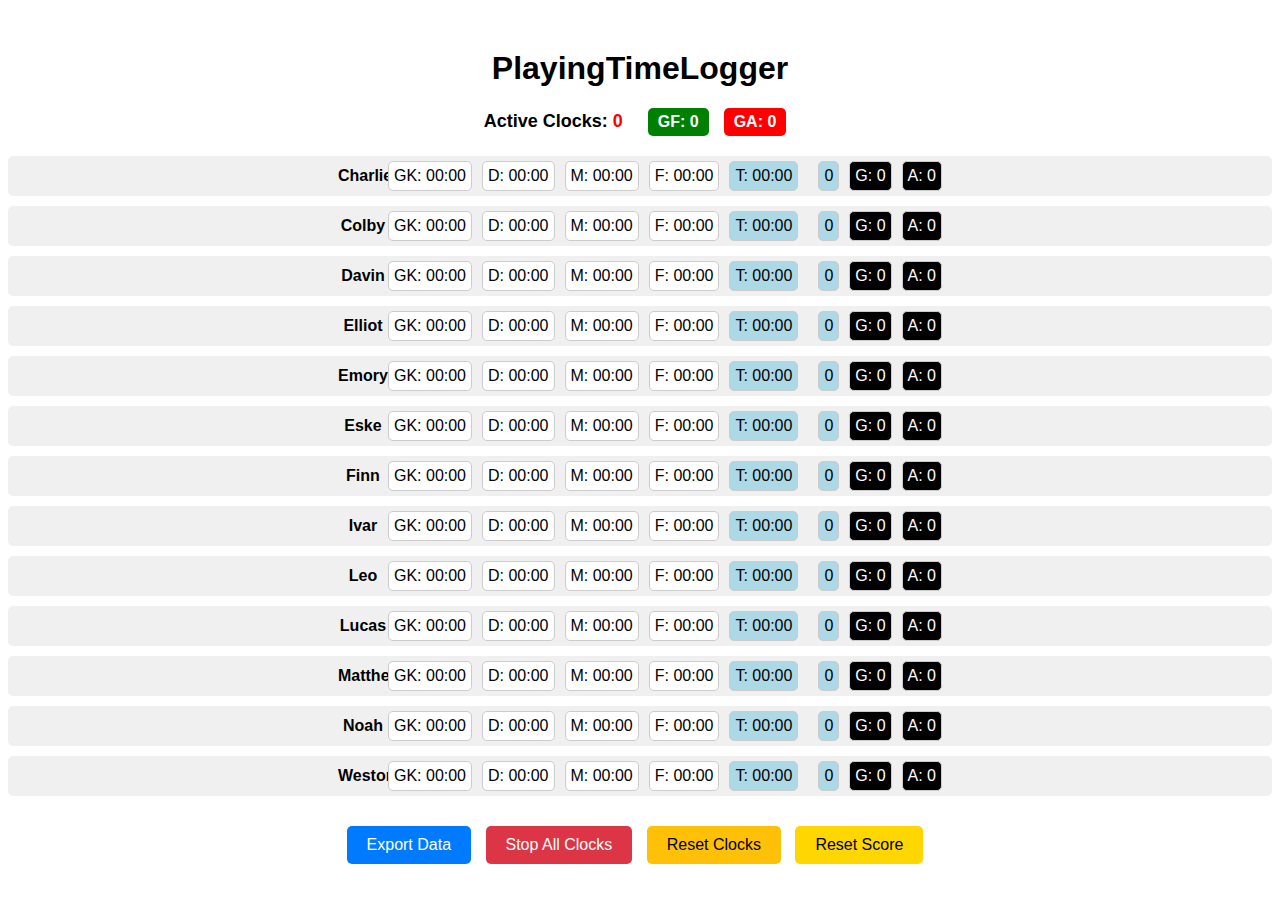
==== commit 593d14da: "Added T clock" ====
--- a/playingtimelogger/index.html
+++ b/playingtimelogger/index.html
@@ -97,7 +97,7 @@
             margin-left: 20px;
         }
         .score-button {
-            padding: 10px 20px;
+            padding: 5px 10px; /* Reduced padding */
             font-size: 16px;
             font-weight: bold;
             color: white;
@@ -140,19 +140,19 @@
     <script>
         const positions = ['GK', 'D', 'M', 'F'];
         const players = [
-            { name: 'Charlie', clocks: { GK: 0, D: 0, M: 0, F: 0 }, intervals: {}, plusMinus: 0, goals: 0, assists: 0 },
-            { name: 'Colby', clocks: { GK: 0, D: 0, M: 0, F: 0 }, intervals: {}, plusMinus: 0, goals: 0, assists: 0 },
-            { name: 'Davin', clocks: { GK: 0, D: 0, M: 0, F: 0 }, intervals: {}, plusMinus: 0, goals: 0, assists: 0 },
-            { name: 'Elliot', clocks: { GK: 0, D: 0, M: 0, F: 0 }, intervals: {}, plusMinus: 0, goals: 0, assists: 0 },
-            { name: 'Emory', clocks: { GK: 0, D: 0, M: 0, F: 0 }, intervals: {}, plusMinus: 0, goals: 0, assists: 0 },
-            { name: 'Eske', clocks: { GK: 0, D: 0, M: 0, F: 0 }, intervals: {}, plusMinus: 0, goals: 0, assists: 0 },
-            { name: 'Finn', clocks: { GK: 0, D: 0, M: 0, F: 0 }, intervals: {}, plusMinus: 0, goals: 0, assists: 0 },
-            { name: 'Ivar', clocks: { GK: 0, D: 0, M: 0, F: 0 }, intervals: {}, plusMinus: 0, goals: 0, assists: 0 },
-            { name: 'Leo', clocks: { GK: 0, D: 0, M: 0, F: 0 }, intervals: {}, plusMinus: 0, goals: 0, assists: 0 },
-            { name: 'Lucas', clocks: { GK: 0, D: 0, M: 0, F: 0 }, intervals: {}, plusMinus: 0, goals: 0, assists: 0 },
-            { name: 'Matthew', clocks: { GK: 0, D: 0, M: 0, F: 0 }, intervals: {}, plusMinus: 0, goals: 0, assists: 0 },
-            { name: 'Noah', clocks: { GK: 0, D: 0, M: 0, F: 0 }, intervals: {}, plusMinus: 0, goals: 0, assists: 0 },
-            { name: 'Weston', clocks: { GK: 0, D: 0, M: 0, F: 0 }, intervals: {}, plusMinus: 0, goals: 0, assists: 0 }
+            { name: 'Charlie', clocks: { GK: 0, D: 0, M: 0, F: 0, T: 0 }, intervals: {}, totalInterval: null, plusMinus: 0, goals: 0, assists: 0 },
+            { name: 'Colby', clocks: { GK: 0, D: 0, M: 0, F: 0, T: 0 }, intervals: {}, totalInterval: null, plusMinus: 0, goals: 0, assists: 0 },
+            { name: 'Davin', clocks: { GK: 0, D: 0, M: 0, F: 0, T: 0 }, intervals: {}, totalInterval: null, plusMinus: 0, goals: 0, assists: 0 },
+            { name: 'Elliot', clocks: { GK: 0, D: 0, M: 0, F: 0, T: 0 }, intervals: {}, totalInterval: null, plusMinus: 0, goals: 0, assists: 0 },
+            { name: 'Emory', clocks: { GK: 0, D: 0, M: 0, F: 0, T: 0 }, intervals: {}, totalInterval: null, plusMinus: 0, goals: 0, assists: 0 },
+            { name: 'Eske', clocks: { GK: 0, D: 0, M: 0, F: 0, T: 0 }, intervals: {}, totalInterval: null, plusMinus: 0, goals: 0, assists: 0 },
+            { name: 'Finn', clocks: { GK: 0, D: 0, M: 0, F: 0, T: 0 }, intervals: {}, totalInterval: null, plusMinus: 0, goals: 0, assists: 0 },
+            { name: 'Ivar', clocks: { GK: 0, D: 0, M: 0, F: 0, T: 0 }, intervals: {}, totalInterval: null, plusMinus: 0, goals: 0, assists: 0 },
+            { name: 'Leo', clocks: { GK: 0, D: 0, M: 0, F: 0, T: 0 }, intervals: {}, totalInterval: null, plusMinus: 0, goals: 0, assists: 0 },
+            { name: 'Lucas', clocks: { GK: 0, D: 0, M: 0, F: 0, T: 0 }, intervals: {}, totalInterval: null, plusMinus: 0, goals: 0, assists: 0 },
+            { name: 'Matthew', clocks: { GK: 0, D: 0, M: 0, F: 0, T: 0 }, intervals: {}, totalInterval: null, plusMinus: 0, goals: 0, assists: 0 },
+            { name: 'Noah', clocks: { GK: 0, D: 0, M: 0, F: 0, T: 0 }, intervals: {}, totalInterval: null, plusMinus: 0, goals: 0, assists: 0 },
+            { name: 'Weston', clocks: { GK: 0, D: 0, M: 0, F: 0, T: 0 }, intervals: {}, totalInterval: null, plusMinus: 0, goals: 0, assists: 0 }
         ];
 
         let activeClocks = 0;
@@ -186,6 +186,13 @@
                 playerRow.appendChild(clockDiv);
             });
 
+            const totalClockDiv = document.createElement('div');
+            totalClockDiv.className = 'clock';
+            totalClockDiv.id = `clock-${index}-T`;
+            totalClockDiv.innerText = `T: 00:00`;
+            totalClockDiv.style.backgroundColor = '#add8e6'; // Set background color to light blue
+            playerRow.appendChild(totalClockDiv);
+
             const plusMinusDiv = document.createElement('div');
             plusMinusDiv.className = 'plus-minus';
             plusMinusDiv.id = `plus-minus-${index}`;
@@ -219,6 +226,10 @@
                 player.clocks[position] = Date.now();
                 clockDiv.classList.add('active');
                 activeClocks++;
+
+                if (position !== 'GK' && !player.totalInterval) {
+                    player.totalInterval = setInterval(() => updateTotalTime(playerIndex), 100);
+                }
             } else {
                 // Stop the timer
                 clearInterval(player.intervals[position]);
@@ -227,6 +238,11 @@
                 clockDiv.classList.remove('active');
                 clockDiv.innerText = `${position}: ${formatTime(player.clocks[position])}`;
                 activeClocks--;
+
+                if (position !== 'GK' && !isAnyFieldClockActive(player)) {
+                    clearInterval(player.totalInterval);
+                    player.totalInterval = null;
+                }
             }
             updateActiveClocksCounter();
         }
@@ -243,6 +259,17 @@
             clockDiv.innerText = `${position}: ${formatTime(elapsedTime)}`;
         }
 
+        function updateTotalTime(playerIndex) {
+            const player = players[playerIndex];
+            const totalClockDiv = document.getElementById(`clock-${playerIndex}-T`);
+            player.clocks.T += 0.1; // Increment by 0.1 second (100ms)
+            totalClockDiv.innerText = `T: ${formatTime(player.clocks.T)}`;
+        }
+
+        function isAnyFieldClockActive(player) {
+            return ['D', 'M', 'F'].some(position => player.intervals[position]);
+        }
+
         function formatTime(seconds) {
             const minutes = Math.floor(seconds / 60);
             const remainingSeconds = Math.floor(seconds % 60);
@@ -255,17 +282,18 @@
 
         function exportTimes() {
             let csvContent = "data:text/csv;charset=utf-8,";
-            csvContent += "Player,GK Time,D Time,M Time,F Time,Plus-Minus,Goals,Assists\n";
+            csvContent += "Player,GK Time,D Time,M Time,F Time,T Time,Plus-Minus,Goals,Assists\n";
 
             players.forEach(player => {
                 const gkTime = timeInDecimalMinutes(player.clocks.GK);
                 const dTime = timeInDecimalMinutes(player.clocks.D);
                 const mTime = timeInDecimalMinutes(player.clocks.M);
                 const fTime = timeInDecimalMinutes(player.clocks.F);
+                const tTime = timeInDecimalMinutes(player.clocks.T);
                 const plusMinus = player.plusMinus;
                 const goals = player.goals;
                 const assists = player.assists;
-                csvContent += `${player.name},${gkTime},${dTime},${mTime},${fTime},${plusMinus},${goals},${assists}\n`;
+                csvContent += `${player.name},${gkTime},${dTime},${mTime},${fTime},${tTime},${plusMinus},${goals},${assists}\n`;
             });
 
             const now = new Date();
@@ -295,6 +323,11 @@
                     clockDiv.innerText = `${position}: 00:00`;
                     clockDiv.classList.remove('active');
                 });
+                clearInterval(player.totalInterval);
+                player.clocks.T = 0;
+                player.totalInterval = null;
+                const totalClockDiv = document.getElementById(`clock-${index}-T`);
+                totalClockDiv.innerText = `T: 00:00`;
             });
             activeClocks = 0;
             updateActiveClocksCounter();
@@ -313,6 +346,10 @@
                         activeClocks--;
                     }
                 });
+                if (player.totalInterval) {
+                    clearInterval(player.totalInterval);
+                    player.totalInterval = null;
+                }
             });
             updateActiveClocksCounter();
         }
